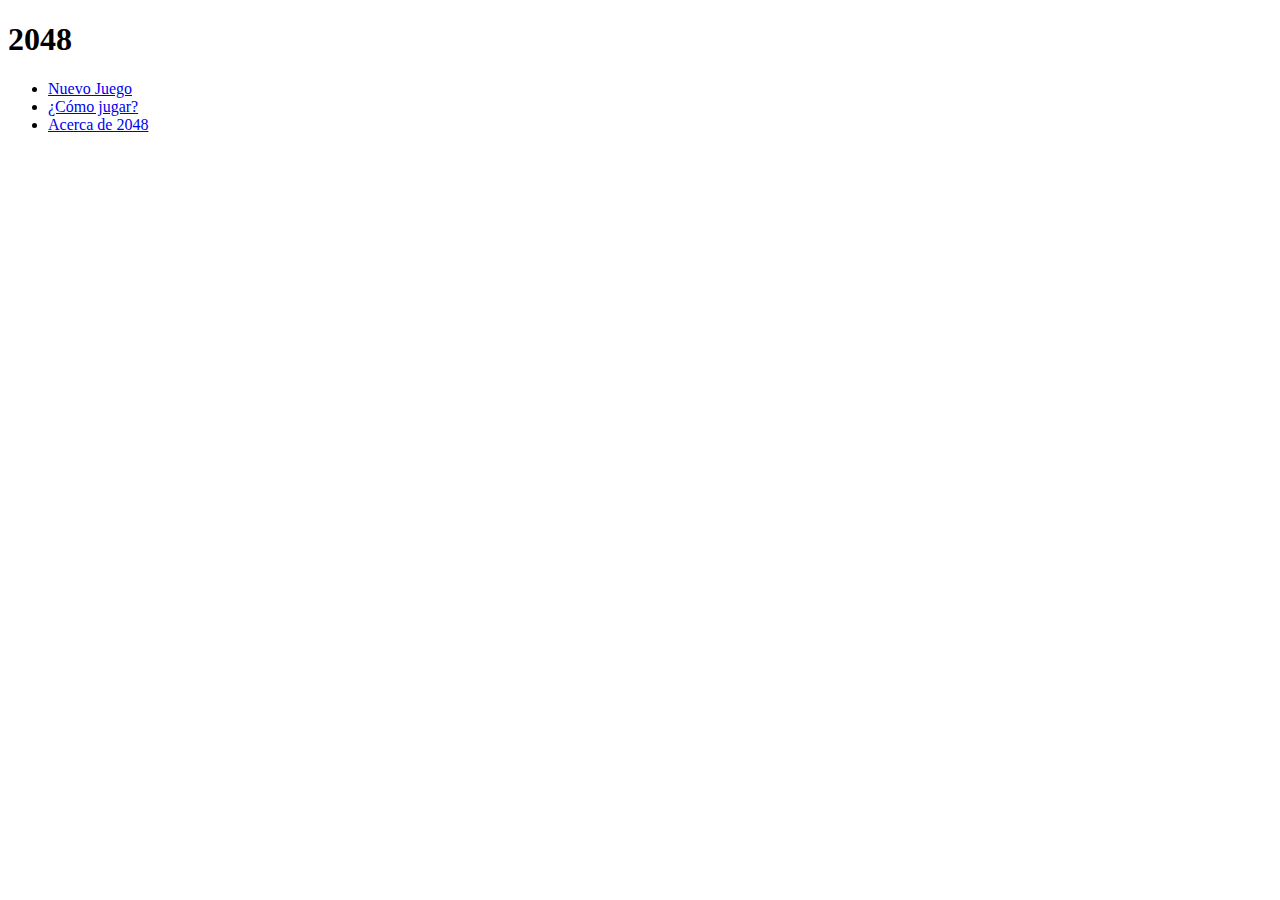
==== index.html @ b36158a7 "Añadí html/css básico según req" ====
<!DOCTYPE html>
<html lang="en">
<head>
    <meta charset="UTF-8">
    <meta name="viewport" content="width=device-width, initial-scale=1.0">
    <title>2048</title>
</head>
<body>
    <h1>2048</h1>
    <div>
        <ul>
            <li><a href="./nuevo_juego.html">Nuevo Juego</a></li>
            <li><a href="./como_jugar.html">¿Cómo jugar?</a></li>
            <li><a href="https://es.wikipedia.org/wiki/2048">Acerca de 2048</a></li>
        </ul>
    </div>
</body>
</html>
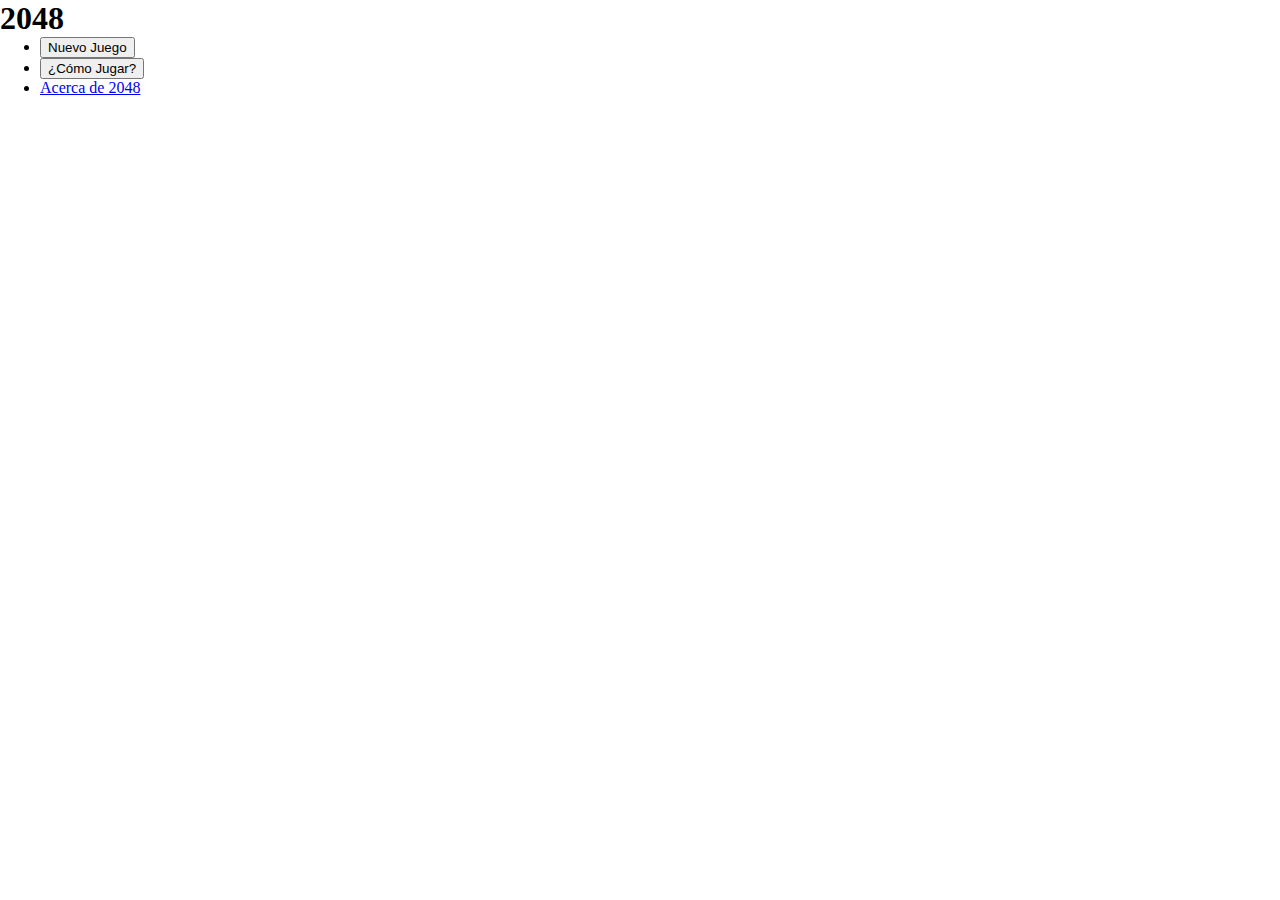
==== commit f9349f8d: "Uní distintos archivos HTML en una única pantalla" ====
--- a/index.html
+++ b/index.html
@@ -4,15 +4,14 @@
     <meta charset="UTF-8">
     <meta name="viewport" content="width=device-width, initial-scale=1.0">
     <title>2048</title>
+    <link rel="stylesheet" href="./index.css">
+
 </head>
 <body>
     <h1>2048</h1>
-    <div>
-        <ul>
-            <li><a href="./nuevo_juego.html">Nuevo Juego</a></li>
-            <li><a href="./como_jugar.html">¿Cómo jugar?</a></li>
-            <li><a href="https://es.wikipedia.org/wiki/2048">Acerca de 2048</a></li>
-        </ul>
-    </div>
+    <section class="cuerpo">
+        
+    </section>
+    <script src="app.js"></script>
 </body>
 </html>--- a/index.css
+++ b/index.css
@@ -0,0 +1,68 @@
+* {
+    box-sizing: border-box;
+    margin: 0;
+}
+@keyframes casilla_nueva{
+    0% {transform: scale(0.1);}
+    100% {transform: scale(1);}
+}
+
+.tablero{
+    position: relative;
+    display: grid;
+    grid-template-columns: repeat(4,1fr);
+    grid-template-rows: repeat(4,1fr);
+    padding: 15px;
+    gap: 10px;
+    height: 430px;
+    width: 430px;
+    left: 50%;
+    transform: translateX(-50%);
+    border-radius: 1.5%;
+    background-color: #eaeaea;
+    
+}
+
+.casillero{
+    max-height: 100px;
+    max-width: 100px;
+    border-radius: 5.5%;
+    padding: 0%;
+    background-color: #d7d7d7;
+}
+
+.casilla{
+    text-align: center;
+    font-size: 35px;
+    font-weight: bold;
+    font-family: system-ui, -apple-system, BlinkMacSystemFont, 'Segoe UI', Roboto, Oxygen, Ubuntu, Cantarell, 'Open Sans', 'Helvetica Neue', sans-serif;
+    border-radius: 5.5%;
+    position: relative;
+    z-index: 2;
+    width: 100%;
+    height: 100%;
+    line-height: 80px;
+
+}
+.modal{
+    position: absolute;
+    top: 0%;
+    left: 0%;
+    min-width: 100%;
+    min-height: 100%;
+    background-color: rgb(0,0,0,0.8);
+}
+.caja_modal{
+    position: absolute;
+    top: 50%;
+    left: 50%;
+    transform: translate(-50%,-50%);
+    background-color: rgb(255,255,255,1);
+    padding: 5rem;
+    text-align: center;
+}
+.oculto{
+    display: none;
+}
+
+
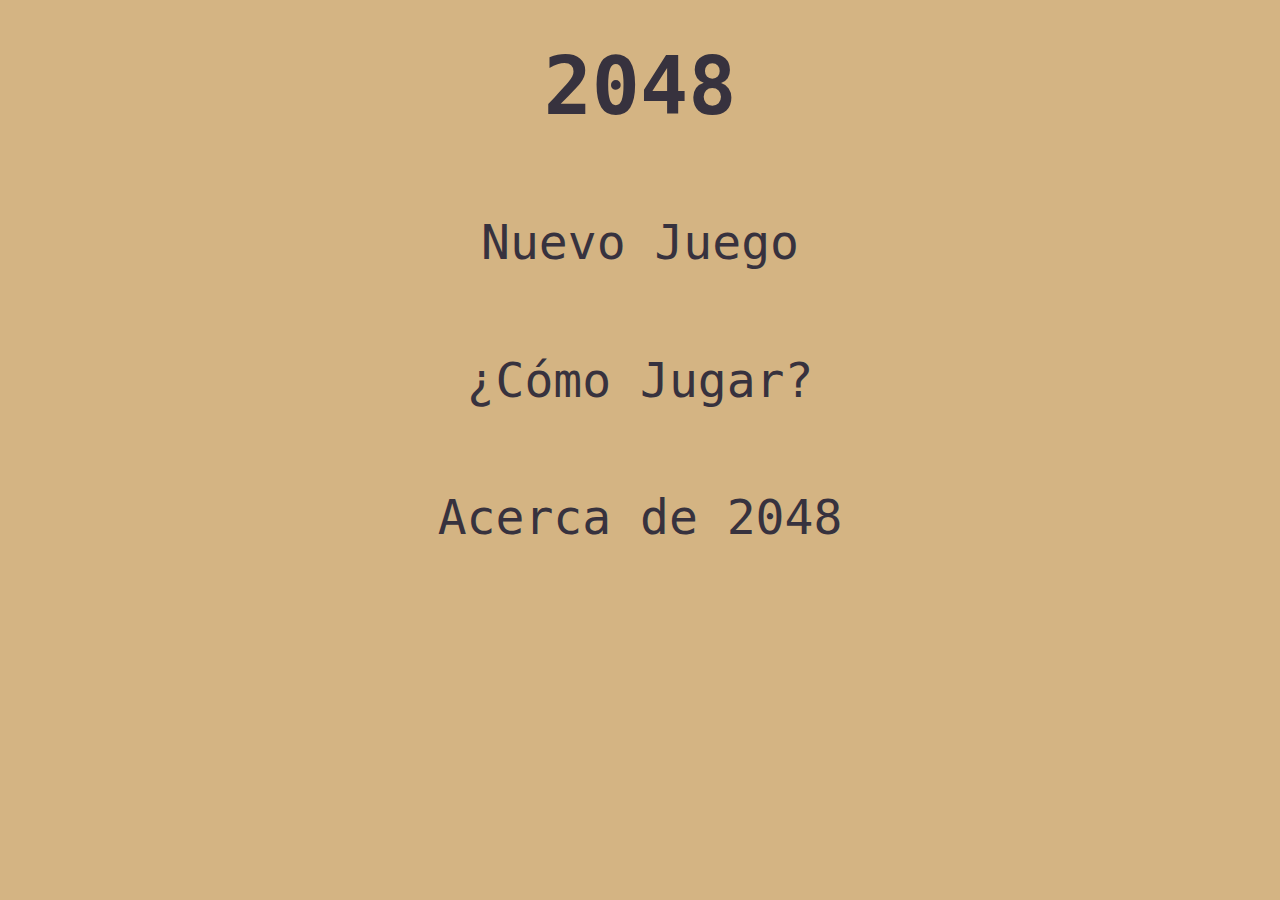
==== commit 1daa9f65: "Le di estilo y borre los archivos innecesarios" ====
--- a/index.html
+++ b/index.html
@@ -8,7 +8,7 @@
 
 </head>
 <body>
-    <h1>2048</h1>
+    <h1 class="titulo">2048</h1>
     <section class="cuerpo">
         
     </section>
--- a/index.css
+++ b/index.css
@@ -1,11 +1,83 @@
 * {
     box-sizing: border-box;
     margin: 0;
+    font-family: "Roboto Mono", monospace;
+    color: #37323E;
 }
+
+body{
+    background-color: #D4B483;
+}
+
 @keyframes casilla_nueva{
     0% {transform: scale(0.1);}
     100% {transform: scale(1);}
 }
+@import url('https://fonts.googleapis.com/css2?family=IBM+Plex+Mono:ital,wght@0,400;0,500;0,600;0,700;1,400;1,500;1,600;1,700&family=Roboto+Mono:ital,wght@0,100..700;1,100..700&display=swap');
+.titulo{
+    text-align: center;
+    font-size: 5rem;
+    margin: 40px 0;
+    color: #37323E;
+}
+.titulo_juego{
+    margin: 20px;
+}
+
+ul{
+    margin: auto;
+    text-decoration: none;
+    padding: 0;
+}
+li{
+    list-style-type: none;
+    text-align: center;
+    padding: 40px;
+
+}
+
+.enlace{
+    border: none;
+    background-color: transparent;
+    font-size: 3rem;
+    text-decoration: none;
+    cursor:pointer;
+}
+.enlace:hover, .fuente a:hover{
+    color: #C1666B;
+}
+
+.volver_menu{
+    font-weight: bold;
+    font-size: 1rem;
+}
+
+.explicacion{
+    padding: 40px;
+    text-align: justify;
+    font-size: 20px;
+}
+.fuente{
+    text-align: right;
+    padding: 40px;
+}
+
+.contenedor_puntaje{
+    position: relative;
+    left: 50%;
+    transform: translateX(-50%);
+    max-width: 430px;
+    display: grid;
+    grid-template-rows: 1fr 1fr;
+    
+}
+
+.puntaje{
+    margin-bottom: 10px;
+    font-size: 20px;
+}
+
+
 
 .tablero{
     position: relative;
@@ -19,7 +91,7 @@
     left: 50%;
     transform: translateX(-50%);
     border-radius: 1.5%;
-    background-color: #eaeaea;
+    background-color: #37323E;
     
 }
 
@@ -28,10 +100,11 @@
     max-width: 100px;
     border-radius: 5.5%;
     padding: 0%;
-    background-color: #d7d7d7;
+    background-color: #b3c2ce;
 }
 
 .casilla{
+
     text-align: center;
     font-size: 35px;
     font-weight: bold;
@@ -57,10 +130,26 @@
     top: 50%;
     left: 50%;
     transform: translate(-50%,-50%);
-    background-color: rgb(255,255,255,1);
-    padding: 5rem;
+    background-color: #D4B483;
+    padding: 2rem;
+    border-radius: 10px;
+
     text-align: center;
 }
+
+.titulo_modal{
+    font-size: 4rem;
+}
+
+.caja_modal p{
+    font-size: 2.5rem;
+    padding-bottom: 20px;
+}
+
+.caja_modal .enlace{
+    text-decoration: underline;
+}
+
 .oculto{
     display: none;
 }
